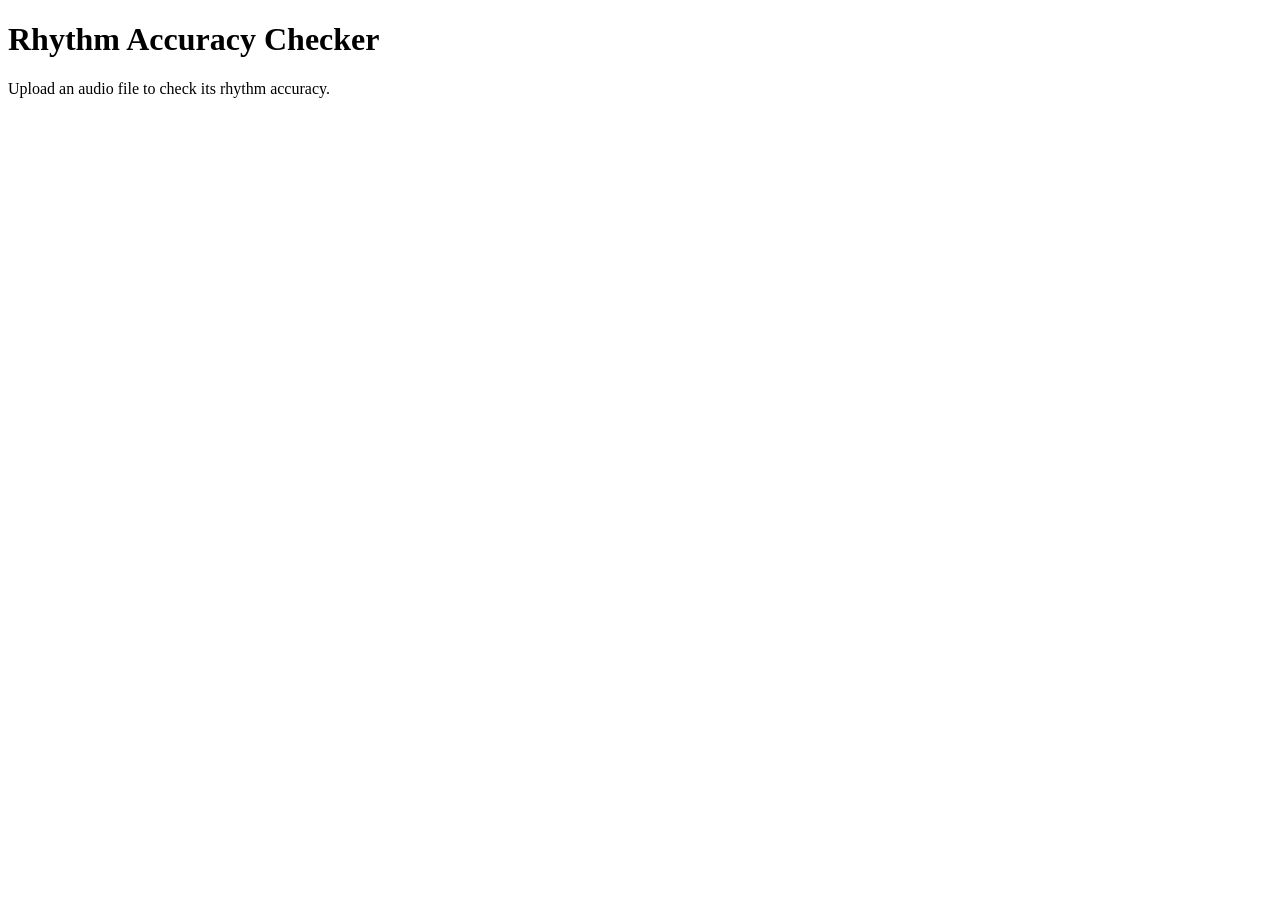
==== templates/index.html @ 0d639d08 "Add Flask app skelton with index page" ====
<!DOCTYPE html>
<html>
    <head>
        <title>Rhythm Accuracy Checker</title>
    </head>
    <body>
        <h1>Rhythm Accuracy Checker</h1>
        <p>Upload an audio file to check its rhythm accuracy.</p>
    </body>
</html>
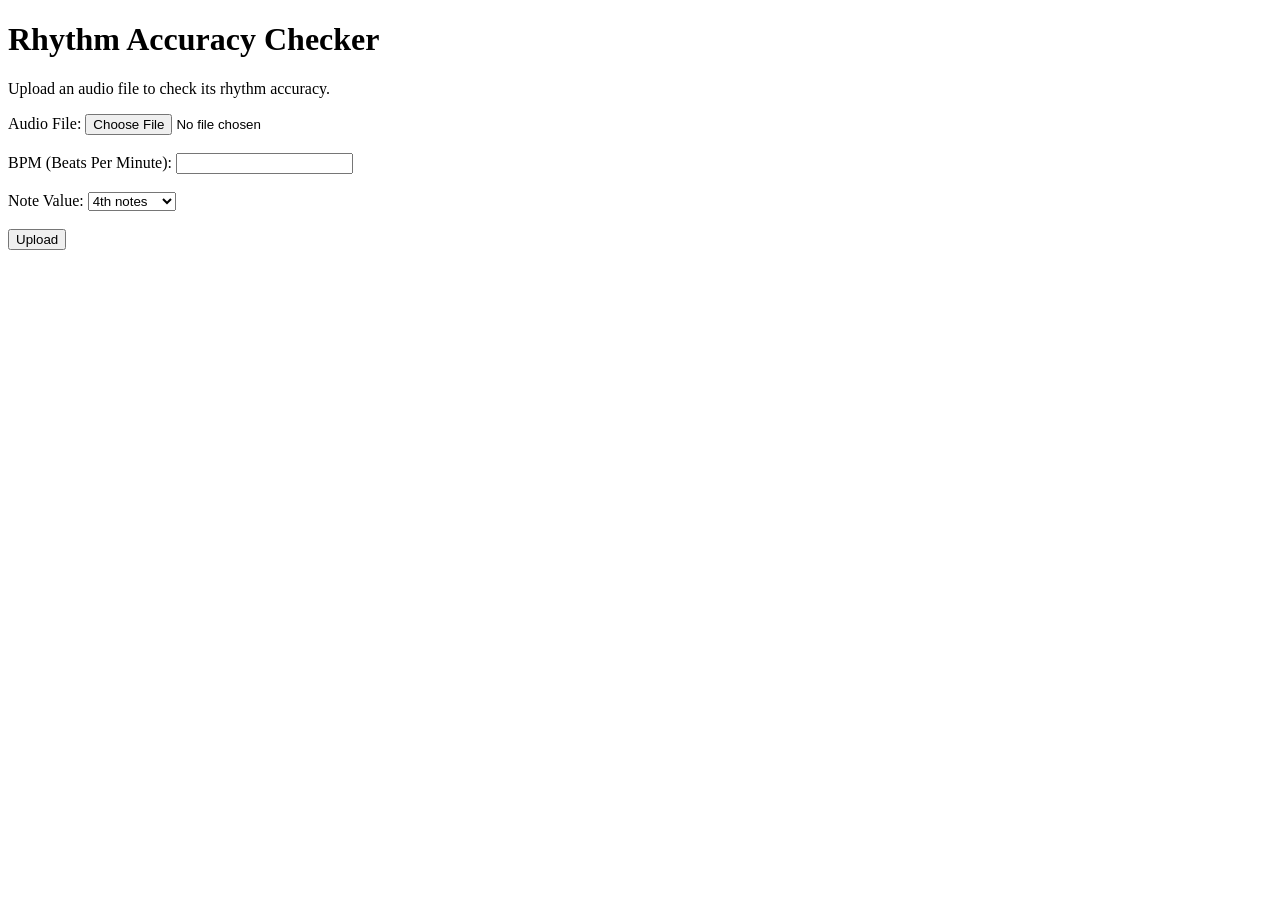
==== commit f43c40ba: "Add file upload and analysis pipeline to Flask app; add .gitignore" ====
--- a/templates/index.html
+++ b/templates/index.html
@@ -6,5 +6,23 @@
     <body>
         <h1>Rhythm Accuracy Checker</h1>
         <p>Upload an audio file to check its rhythm accuracy.</p>
+
+        <form action="/analyze" method="post" enctype="multipart/form-data">
+            <label for="audio_file">Audio File:</label>
+            <input type="file" id="audio_file" name="audio_file" accept="audio/*" required><br><br>
+
+            <label for="bpm">BPM (Beats Per Minute):</label>
+            <input type="number" id="bpm" name="bpm" min="1" step="1" required><br><br>
+
+            <label for="note_value">Note Value:</label>
+            <select id="note_value" name="note_value" required>
+                <option value="4">4th notes</option>
+                <option value="8">8th notes</option>
+                <option value="16">16th notes</option>
+                <option value="32">32nd notes</option>
+            </select><br><br>
+
+            <button type="submit">Upload</button>
+        </form>
     </body>
 </html>
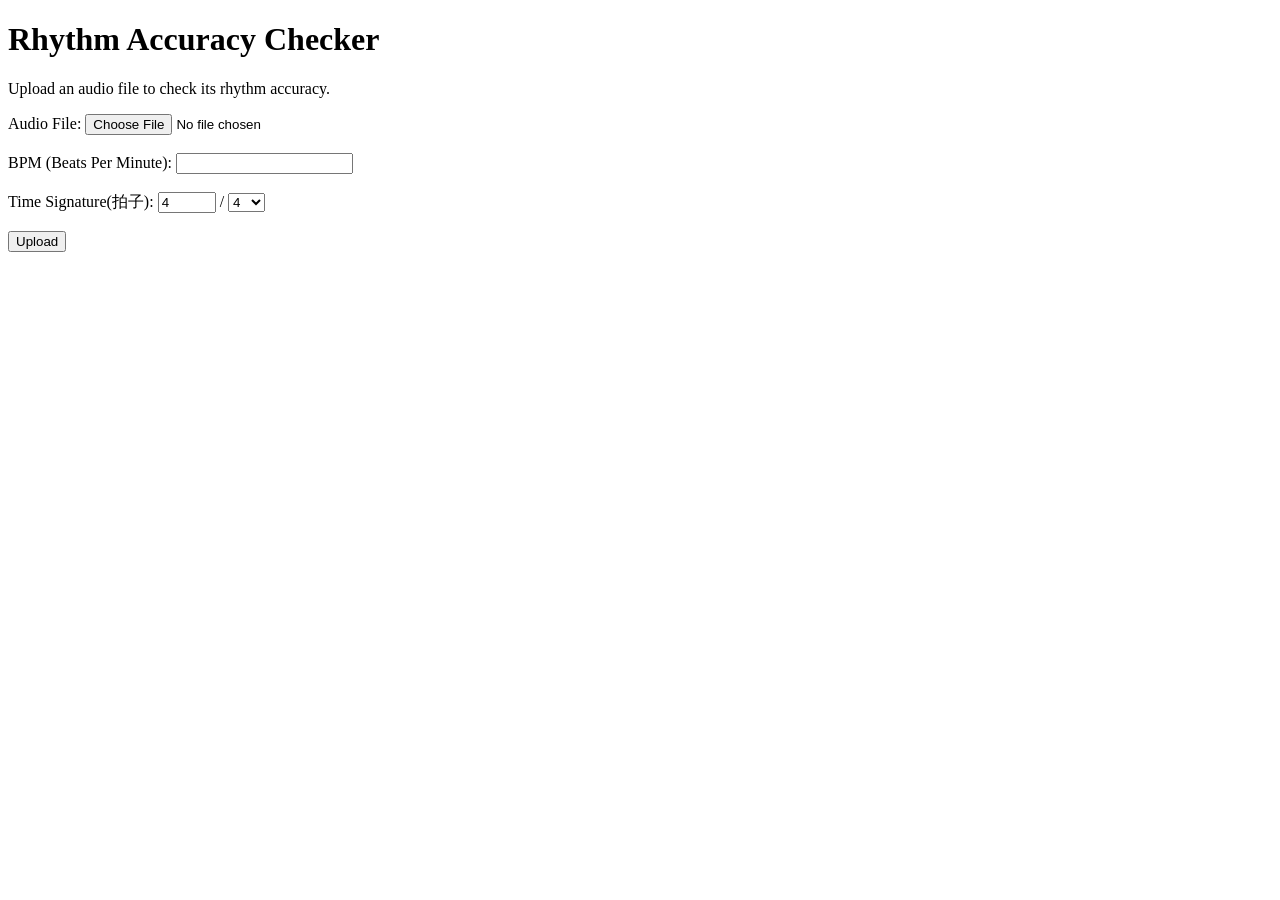
==== commit 347918e8: "feat: 画面に拍子入力欄を追加し、app.pyでデータを受け取る処理を実装" ====
--- a/templates/index.html
+++ b/templates/index.html
@@ -8,19 +8,36 @@
         <p>Upload an audio file to check its rhythm accuracy.</p>
 
         <form action="/analyze" method="post" enctype="multipart/form-data">
-            <label for="audio_file">Audio File:</label>
-            <input type="file" id="audio_file" name="audio_file" accept="audio/*" required><br><br>
+            <!--1.音源ファイル選択-->
+            <div>
+                <label for="audio_file">Audio File:</label>
+                <input type="file" id="audio_file" name="audio_file" accept="audio/*" required>
+            </div>
+            <br>
+            
+            <!--2.BPM入力-->
+            <div>
+                <label for="bpm">BPM (Beats Per Minute):</label>
+                <input type="number" id="bpm" name="bpm" min="1" step="1" required>
+            </div>
+            <br>
 
-            <label for="bpm">BPM (Beats Per Minute):</label>
-            <input type="number" id="bpm" name="bpm" min="1" step="1" required><br><br>
-
-            <label for="note_value">Note Value:</label>
-            <select id="note_value" name="note_value" required>
-                <option value="4">4th notes</option>
-                <option value="8">8th notes</option>
-                <option value="16">16th notes</option>
-                <option value="32">32nd notes</option>
-            </select><br><br>
+            <!--3.拍子（Time Signature）の入力欄-->
+            <div>
+                <label>Time Signature(拍子):</label>
+                <!-- 分子：1小節の中に何拍あるか（例：4/4なら「4」）-->
+                <input type="number" id="time_num" name="time_num" value="4" required min="1" style="width: 50px;">
+                <span>/</span>
+                <!--分母：何分音符を一拍とするか（例：4/4なら「4」）-->
+                <select id="time_den" name="time_den" required>
+                    <option value="4" selected>4</option>
+                    <option value="8">8</option>
+                    <option value="16">16</option>
+                    <option value="32">32</option>
+                </select>
+            </div>
+        <br>
+        
 
             <button type="submit">Upload</button>
         </form>
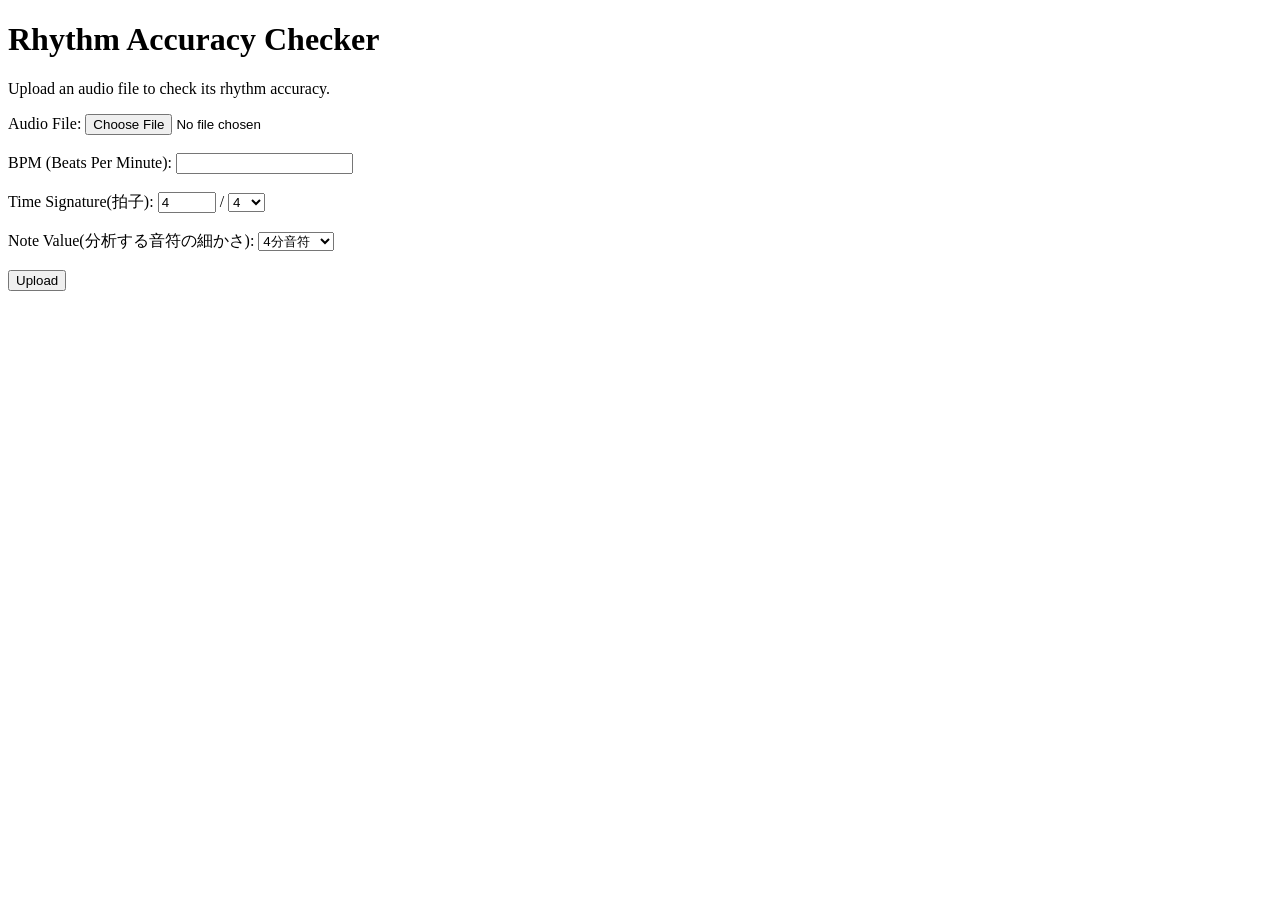
==== commit 20400a3a: "feat: ユーザーが画面から音符の細かさ(Note Value)を自由に選べる自動分割ロジックを実装" ====
--- a/templates/index.html
+++ b/templates/index.html
@@ -36,6 +36,17 @@
                     <option value="32">32</option>
                 </select>
             </div>
+            <br>
+
+            <div>
+                <label for="note_value">Note Value(分析する音符の細かさ):</label>
+                <select id="note_value" name="note_value" required>
+                    <option value="4">4分音符</option>
+                    <option value="8">8分音符</option>
+                    <option value="16">16分音符</option>
+                    <option value="32">32分音符</option>
+                </select>
+            </div>
         <br>
         
 
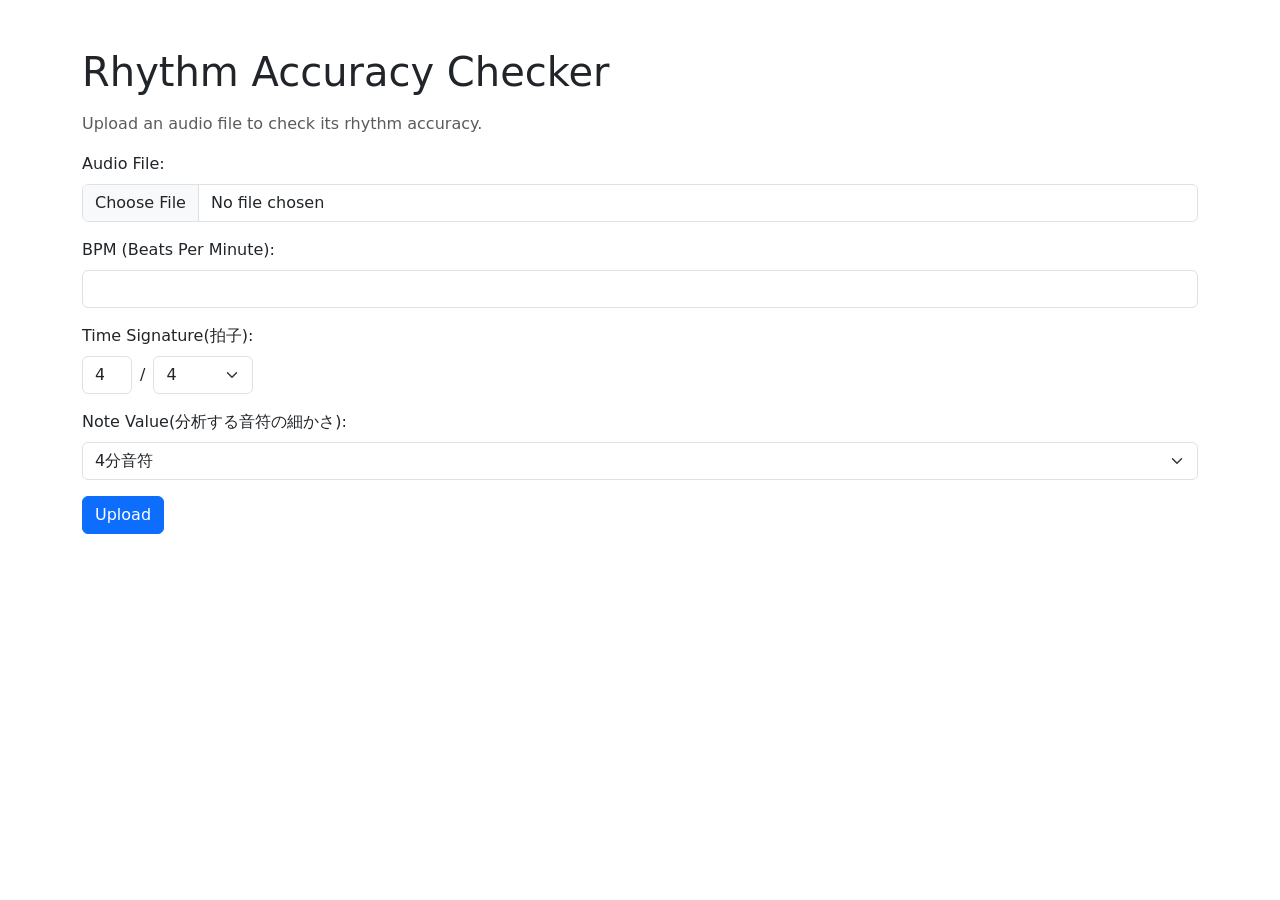
==== commit 817707bc: "Add Spotify-style dark mode UI with Bootstrap" ====
--- a/templates/index.html
+++ b/templates/index.html
@@ -2,55 +2,56 @@
 <html>
     <head>
         <title>Rhythm Accuracy Checker</title>
+        <link href="https://cdn.jsdelivr.net/npm/bootstrap@5.3.3/dist/css/bootstrap.min.css" rel="stylesheet">
+        <link rel="stylesheet" href="{{ url_for('static', filename='style.css') }}">
     </head>
     <body>
-        <h1>Rhythm Accuracy Checker</h1>
-        <p>Upload an audio file to check its rhythm accuracy.</p>
+        <div class="container mt-5">
+            <h1 class="mb-3">Rhythm Accuracy Checker</h1>
+            <p class="text-muted">Upload an audio file to check its rhythm accuracy.</p>
 
-        <form action="/analyze" method="post" enctype="multipart/form-data">
-            <!--1.音源ファイル選択-->
-            <div>
-                <label for="audio_file">Audio File:</label>
-                <input type="file" id="audio_file" name="audio_file" accept="audio/*" required>
+            <form action="/analyze" method="post" enctype="multipart/form-data">
+                <!--1.音源ファイル選択-->
+                <div class="mb-3">
+                    <label for="audio_file" class="form-label">Audio File:</label>
+                    <input type="file" class="form-control" id="audio_file" name="audio_file" accept="audio/*" required>
+                </div>
+                
+                <!--2.BPM入力-->
+                <div class="mb-3">
+                    <label for="bpm" class="form-label">BPM (Beats Per Minute):</label>
+                    <input type="number" class="form-control" id="bpm" name="bpm" min="1" step="1" required>
+                </div>
+
+                <!--3.拍子（Time Signature）の入力欄-->
+                <div class="mb-3">
+                    <label class="form-label">Time Signature(拍子):</label>
+                    <div class="d-flex align-items-center gap-2">
+                    <!-- 分子：1小節の中に何拍あるか（例：4/4なら「4」）-->
+                    <input type="number" class="form-control" id="time_num" name="time_num" value="4" required min="1" style="width: 50px;">
+                    <span>/</span>
+                    <!--分母：何分音符を一拍とするか（例：4/4なら「4」）-->
+                    <select class="form-select" style="width: 100px;" id="time_den" name="time_den" required>
+                        <option value="4" selected>4</option>
+                        <option value="8">8</option>
+                        <option value="16">16</option>
+                        <option value="32">32</option>
+                    </select>
+                </div>
             </div>
-            <br>
-            
-            <!--2.BPM入力-->
-            <div>
-                <label for="bpm">BPM (Beats Per Minute):</label>
-                <input type="number" id="bpm" name="bpm" min="1" step="1" required>
-            </div>
-            <br>
 
-            <!--3.拍子（Time Signature）の入力欄-->
-            <div>
-                <label>Time Signature(拍子):</label>
-                <!-- 分子：1小節の中に何拍あるか（例：4/4なら「4」）-->
-                <input type="number" id="time_num" name="time_num" value="4" required min="1" style="width: 50px;">
-                <span>/</span>
-                <!--分母：何分音符を一拍とするか（例：4/4なら「4」）-->
-                <select id="time_den" name="time_den" required>
-                    <option value="4" selected>4</option>
-                    <option value="8">8</option>
-                    <option value="16">16</option>
-                    <option value="32">32</option>
-                </select>
-            </div>
-            <br>
-
-            <div>
-                <label for="note_value">Note Value(分析する音符の細かさ):</label>
-                <select id="note_value" name="note_value" required>
+            <div class="mb-3">
+                <label for="note_value" class="form-label">Note Value(分析する音符の細かさ):</label>
+                <select class="form-select" id="note_value" name="note_value" required>
                     <option value="4">4分音符</option>
                     <option value="8">8分音符</option>
                     <option value="16">16分音符</option>
                     <option value="32">32分音符</option>
                 </select>
             </div>
-        <br>
-        
-
-            <button type="submit">Upload</button>
+            
+            
+            <button type="submit" class="btn btn-primary">Upload</button>
         </form>
     </body>
 </html>
